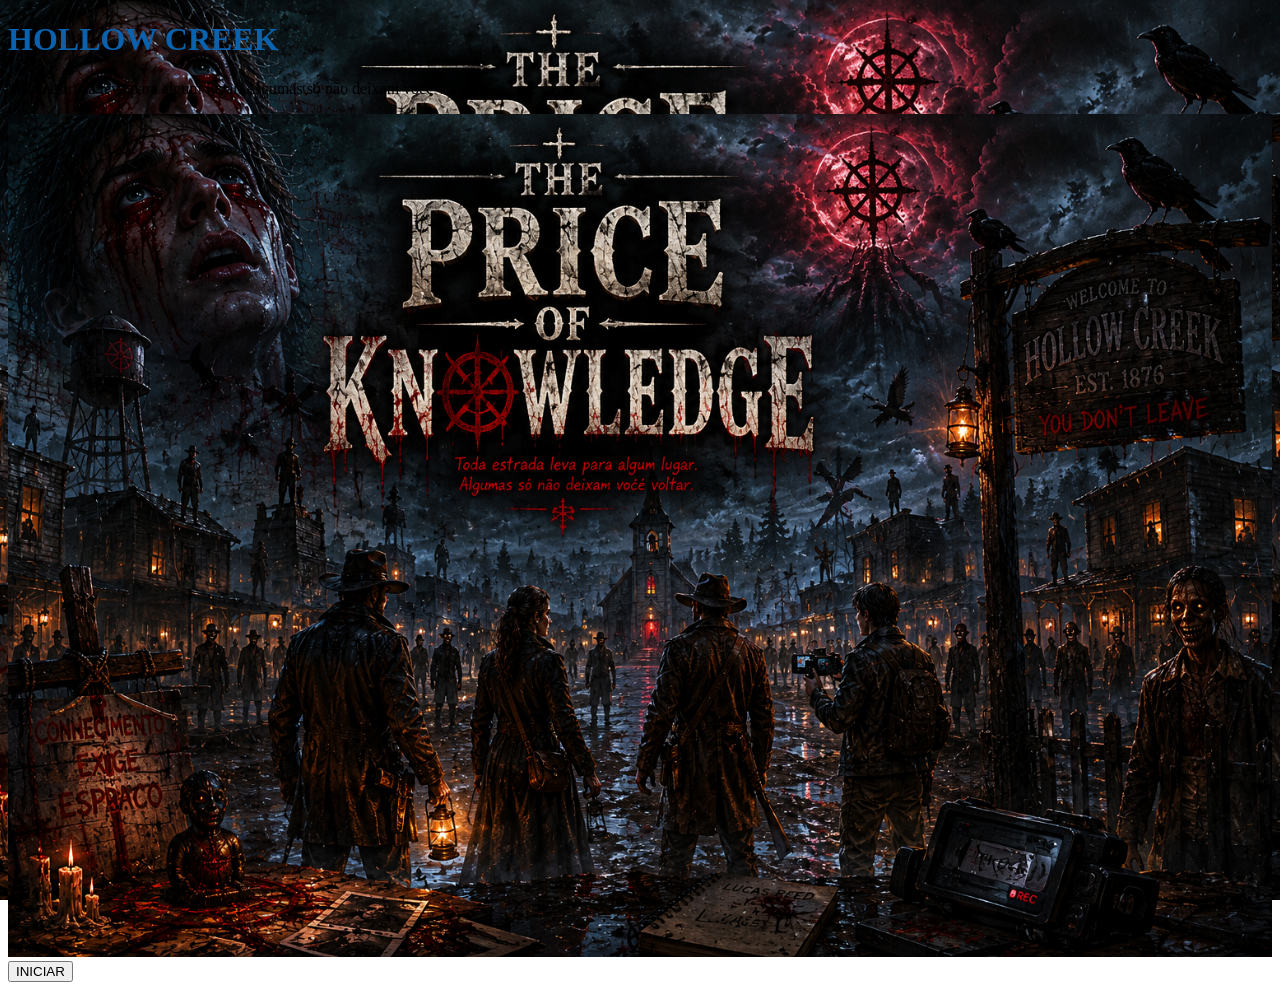
==== index.html @ 9d8df32e "a imagem de fundo foi colocada e as cores inseridas" ====
<!DOCTYPE html>
<html lang="pt-BR">
<head>
<meta charset="UTF-8">
<title>The Price of Knowledge</title>
<link rel="stylesheet" href="style.css">
</head>
 
<body>
 
<div class="overlay">
 
<h1>HOLLOW CREEK</h1>
 
<p>
"Toda estrada leva para algum lugar.
Algumas só não deixam você voltar."
</p>

<img src="./assets/imagens/O preço do conhecimento em Hollow Creek.png" alt="">
 
<a href="intro.html">
<button>INICIAR</button>
</a>
 
</div>
 
</body>
</html>
---- style.css ----
body {
    background-image: url("./assets/imagens/O\ preço\ do\ conhecimento\ em\ Hollow\ Creek.png");
    background-size: cover;      /* Faz a imagem cobrir toda a área */
    background-position: center; /* Centraliza a imagem */
    background-repeat: no-repeat;/* Evita repetição */
    background-attachment: fixed;/* Opcional: fixa o fundo ao rolar a página */
  }

  h1{
    color:rgb(10, 98, 175)
  }

  button{

  }
  img {
    width: 100%;
    height: auto;
  }
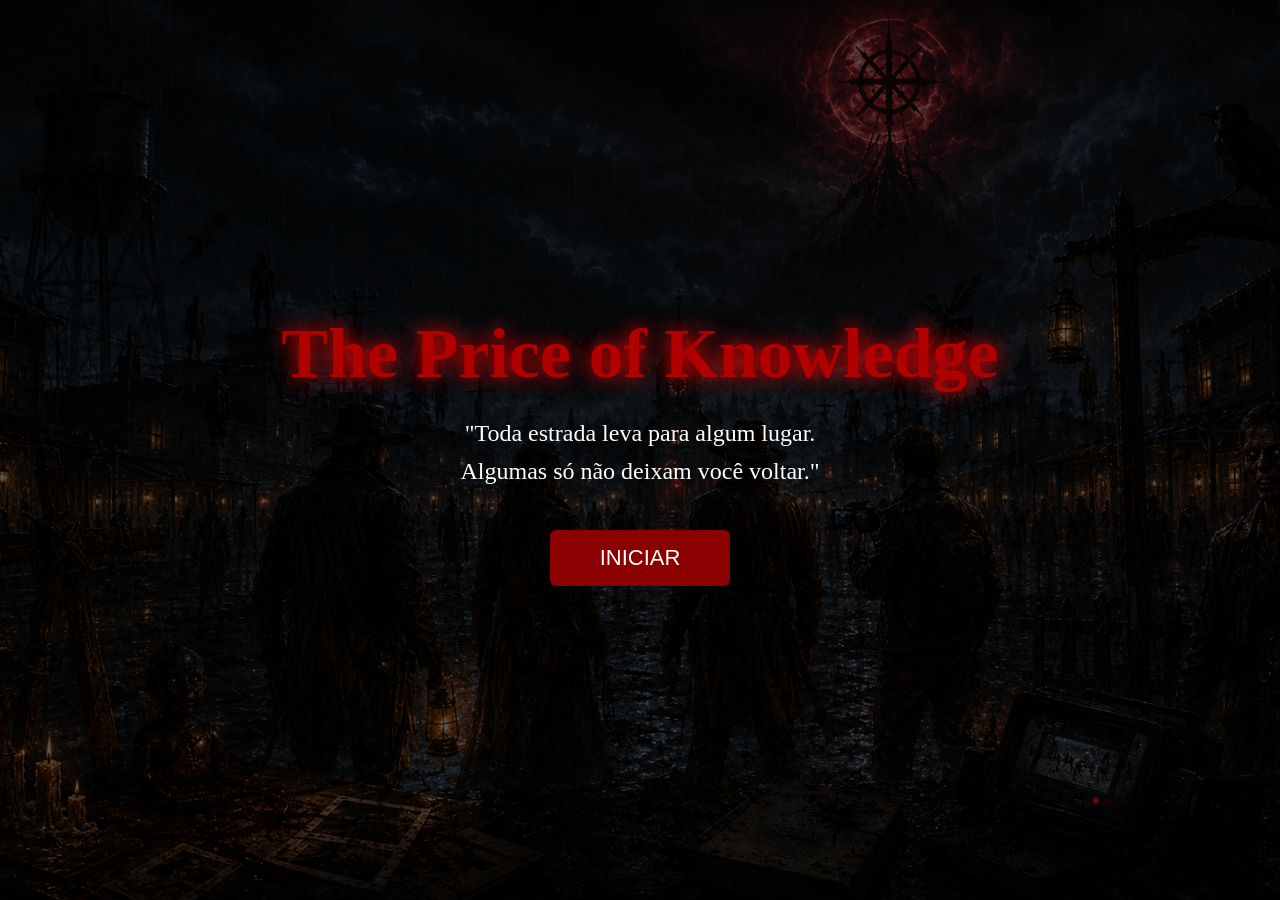
==== commit fe6f6e40: "adicionei imagem de fundo na pag 1" ====
--- a/index.html
+++ b/index.html
@@ -3,27 +3,91 @@
 <head>
 <meta charset="UTF-8">
 <title>The Price of Knowledge</title>
-<link rel="stylesheet" href="style.css">
+
+<style>
+*{
+    margin:0;
+    padding:0;
+    box-sizing:border-box;
+}
+
+body{
+    width:100%;
+    height:100vh;
+    font-family:Georgia, serif;
+
+    /* Imagem de fundo */
+    background-image:url("Imagem gerada_ Rua desolada e sombria à noite.png");
+    background-size:cover;
+    background-position:center;
+    background-repeat:no-repeat;
+    background-attachment:fixed;
+}
+
+.overlay{
+    width:100%;
+    height:100vh;
+
+    background:rgba(0,0,0,0.65);
+
+    display:flex;
+    flex-direction:column;
+    justify-content:center;
+    align-items:center;
+    text-align:center;
+
+    color:white;
+}
+
+h1{
+    font-size:70px;
+    color:#b10000;
+    text-shadow:0 0 20px #ff0000;
+    margin-bottom:20px;
+}
+
+p{
+    font-size:24px;
+    max-width:700px;
+    margin-bottom:40px;
+    line-height:1.6;
+}
+
+button{
+    padding:15px 50px;
+    font-size:22px;
+    border:none;
+    border-radius:6px;
+    cursor:pointer;
+    background:#8b0000;
+    color:white;
+    transition:.3s;
+}
+
+button:hover{
+    background:#5a0000;
+    transform:scale(1.05);
+}
+</style>
+
 </head>
- 
+
 <body>
- 
+
 <div class="overlay">
- 
-<h1>HOLLOW CREEK</h1>
- 
+
+<h1>The Price of Knowledge</h1>
+
 <p>
-"Toda estrada leva para algum lugar.
+"Toda estrada leva para algum lugar.<br>
 Algumas só não deixam você voltar."
 </p>
 
-<img src="./assets/imagens/O preço do conhecimento em Hollow Creek.png" alt="">
- 
 <a href="intro.html">
-<button>INICIAR</button>
+    <button>INICIAR</button>
 </a>
- 
+
 </div>
- 
+
 </body>
 </html>
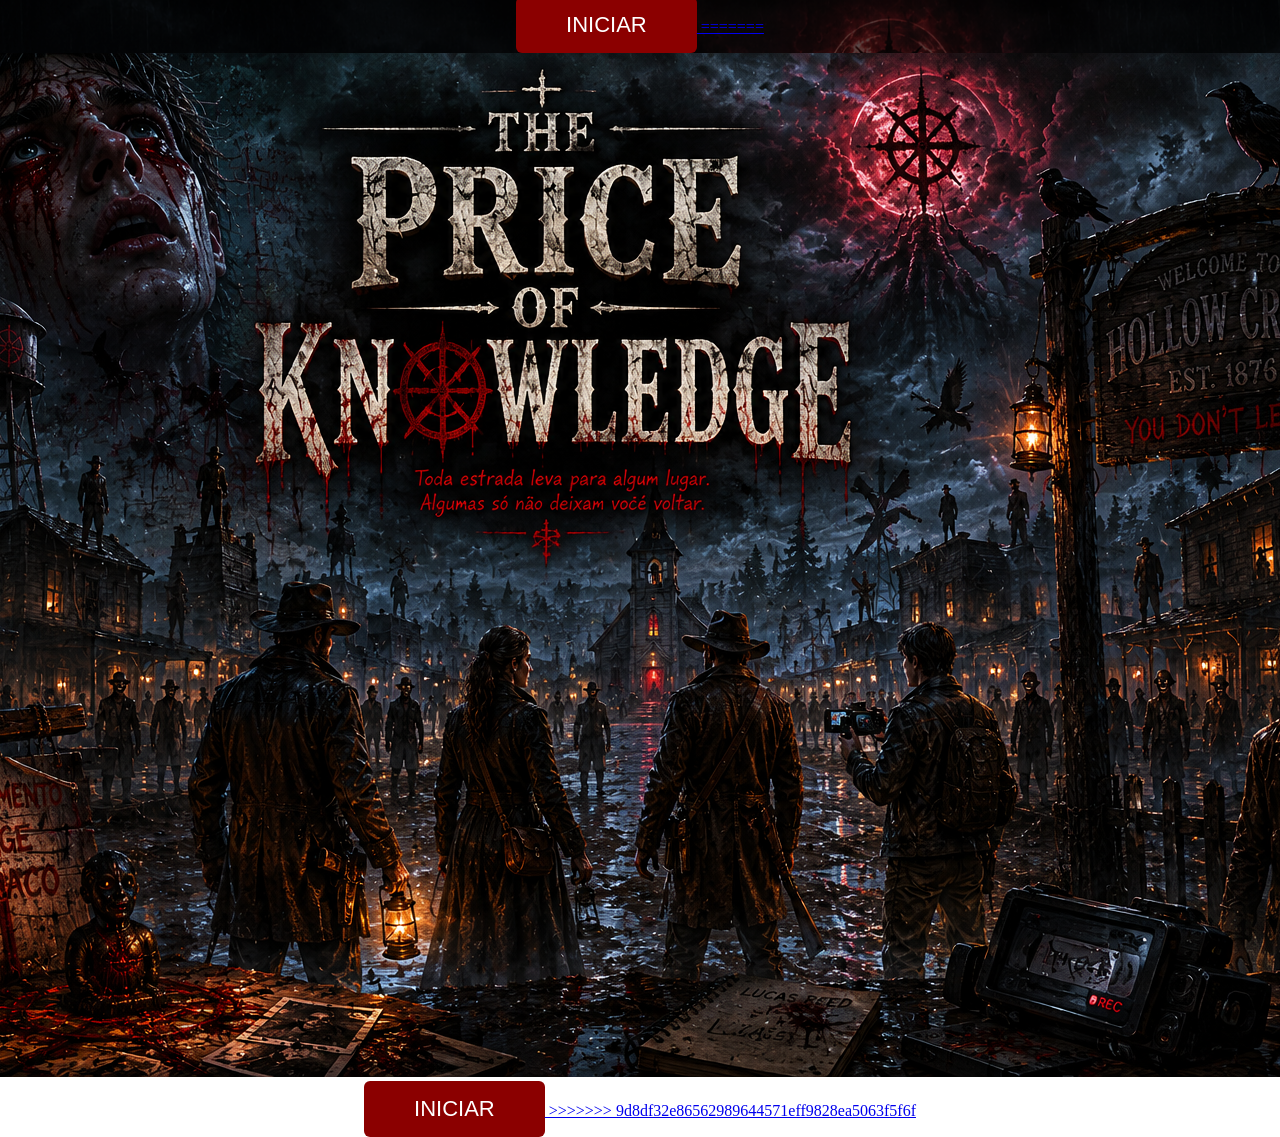
==== commit a8beb057: "Merge branch 'main' of https://github.com/gabrielga22/neg-o-guaiato-duda-e-laura" ====
--- a/index.html
+++ b/index.html
@@ -83,8 +83,15 @@
 Algumas só não deixam você voltar."
 </p>
 
+<<<<<<< HEAD
+<a href="./index2.html">
+    <button>INICIAR</button>
+=======
+<img src="./assets/imagens/O preço do conhecimento em Hollow Creek.png" alt="">
+ 
 <a href="intro.html">
-    <button>INICIAR</button>
+<button>INICIAR</button>
+>>>>>>> 9d8df32e86562989644571eff9828ea5063f5f6f
 </a>
 
 </div>
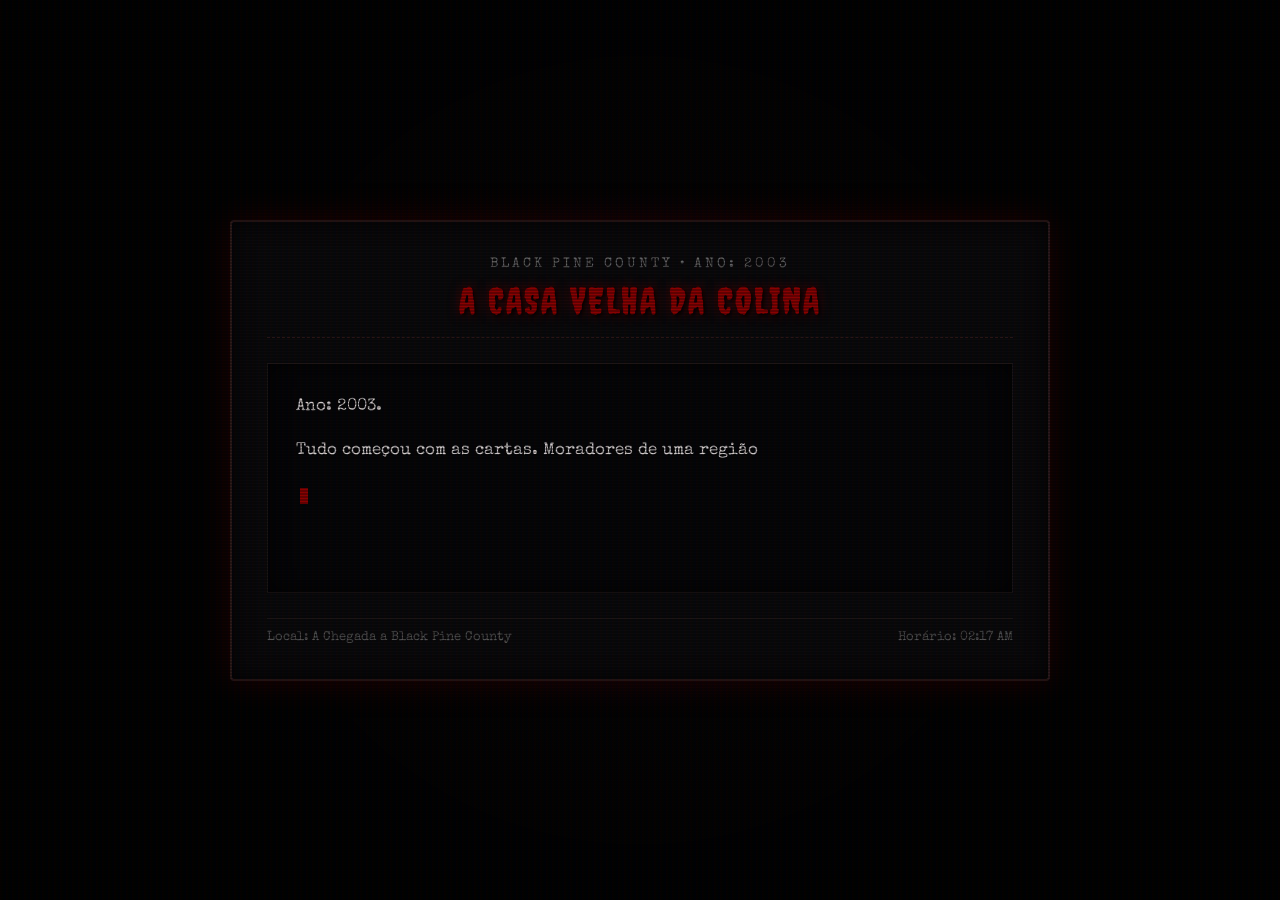
==== commit 94bbd0b5: "alteração nos arquivos" ====
--- a/index.html
+++ b/index.html
@@ -1,100 +1,367 @@
 <!DOCTYPE html>
 <html lang="pt-BR">
 <head>
-<meta charset="UTF-8">
-<title>The Price of Knowledge</title>
-
-<style>
-*{
-    margin:0;
-    padding:0;
-    box-sizing:border-box;
+  <meta charset="UTF-8">
+  <meta name="viewport" content="width=device-width, initial-scale=1.0">
+  <title>Black Pine County: A Casa Velha da Colina</title>
+  <link rel="preconnect" href="https://fonts.googleapis.com">
+  <link rel="preconnect" href="https://fonts.gstatic.com" crossorigin>
+  <link href="https://fonts.googleapis.com/css2?family=Creepster&family=Special+Elite&display=swap" rel="stylesheet">
+  <style>
+    * {
+      box-sizing: border-box;
+      margin: 0;
+      padding: 0;
+    }
+ 
+    body {
+      background-color: #030304;
+      color: #c8c3c3;
+      font-family: 'Special Elite', monospace;
+      min-height: 100vh;
+      display: flex;
+      justify-content: center;
+      align-items: center;
+      overflow-x: hidden;
+      position: relative;
+    }
+ 
+    /* Efeito Overlay CRT / Scanline de tela retro */
+    body::before {
+      content: " ";
+      display: block;
+      position: fixed;
+      top: 0; left: 0; bottom: 0; right: 0;
+      background: linear-gradient(rgba(18, 16, 16, 0) 50%, rgba(0, 0, 0, 0.3) 50%), linear-gradient(90deg, rgba(255, 0, 0, 0.03), rgba(0, 255, 0, 0.01), rgba(0, 0, 255, 0.03));
+      z-index: 100;
+      background-size: 100% 3px, 6px 100%;
+      pointer-events: none;
+    }
+ 
+    /* Vinheta sombria de lanterna / escuridão */
+    .overlay {
+      position: fixed;
+      top: 0; left: 0; width: 100%; height: 100%;
+      background: radial-gradient(circle at 50% 50%, rgba(20, 15, 15, 0.2) 0%, rgba(0, 0, 0, 0.85) 70%, rgba(0, 0, 0, 0.98) 100%);
+      pointer-events: none;
+      z-index: 10;
+    }
+ 
+    /* Container Principal */
+    .game-container {
+      width: 92%;
+      max-width: 820px;
+      background: #0a090b;
+      border: 2px solid #2e1a1a;
+      box-shadow: 0 0 35px rgba(139, 0, 0, 0.25), inset 0 0 20px rgba(0, 0, 0, 0.9);
+      border-radius: 4px;
+      padding: 35px;
+      position: relative;
+      z-index: 20;
+      margin: 20px 0;
+    }
+ 
+    /* Título do Capítulo */
+    .header-title {
+      font-family: 'Creepster', cursive;
+      color: #8b0000;
+      font-size: 2.3rem;
+      letter-spacing: 2px;
+      text-align: center;
+      text-shadow: 2px 2px 4px #000000, 0 0 12px rgba(139, 0, 0, 0.6);
+      border-bottom: 1px dashed #3a1e1e;
+      padding-bottom: 15px;
+      margin-bottom: 25px;
+    }
+ 
+    .chapter-tag {
+      font-size: 0.85rem;
+      color: #666;
+      text-transform: uppercase;
+      letter-spacing: 3px;
+      text-align: center;
+      margin-bottom: 8px;
+    }
+ 
+    /* Caixa de Texto de Diálogo */
+    .textbox {
+      background: #050507;
+      border: 1px solid #1c1515;
+      padding: 28px;
+      min-height: 230px;
+      line-height: 1.8;
+      font-size: 1.05rem;
+      color: #d1cccc;
+      margin-bottom: 25px;
+      box-shadow: inset 0 0 20px rgba(0,0,0,0.95);
+      position: relative;
+    }
+ 
+    .textbox p {
+      margin-bottom: 14px;
+    }
+ 
+    .highlight {
+      color: #a93226;
+      font-weight: bold;
+      text-shadow: 0 0 6px rgba(169, 50, 38, 0.5);
+    }
+ 
+    .whisper {
+      font-style: italic;
+      color: #888899;
+      padding-left: 15px;
+      border-left: 2px solid #552222;
+      margin: 10px 0;
+    }
+ 
+    /* Cursor piscante da máquina de escrever */
+    .cursor {
+      display: inline-block;
+      width: 8px;
+      height: 16px;
+      background-color: #8b0000;
+      margin-left: 4px;
+      animation: blink 0.8s infinite;
+      vertical-align: middle;
+    }
+ 
+    @keyframes blink {
+      0%, 100% { opacity: 1; }
+      50% { opacity: 0; }
+    }
+ 
+    /* Opções e Botões de Escolha */
+    .choices-title {
+      font-size: 0.85rem;
+      color: #773333;
+      margin-bottom: 15px;
+      text-transform: uppercase;
+      letter-spacing: 2px;
+    }
+ 
+    .choice-btn {
+      display: block;
+      width: 100%;
+      background: #120e0f;
+      color: #b0a8a8;
+      border: 1px solid #331f1f;
+      padding: 15px 20px;
+      margin-bottom: 12px;
+      font-family: 'Special Elite', monospace;
+      font-size: 0.95rem;
+      text-align: left;
+      cursor: pointer;
+      transition: all 0.3s ease;
+      position: relative;
+      overflow: hidden;
+    }
+ 
+    .choice-btn:hover {
+      background: #221012;
+      color: #ff4d4d;
+      border-color: #8b0000;
+      box-shadow: 0 0 12px rgba(139, 0, 0, 0.4);
+      padding-left: 25px;
+    }
+ 
+    .choice-btn::before {
+      content: ">";
+      margin-right: 10px;
+      color: #8b0000;
+      opacity: 0;
+      transition: opacity 0.3s ease;
+    }
+ 
+    .choice-btn:hover::before {
+      opacity: 1;
+    }
+ 
+    /* Barra de Status */
+    .status-bar {
+      margin-top: 25px;
+      font-size: 0.8rem;
+      color: #555;
+      display: flex;
+      justify-content: space-between;
+      border-top: 1px solid #1a1414;
+      padding-top: 12px;
+    }
+ 
+    .pulse {
+      animation: pulse-animation 2.5s infinite;
+    }
+ 
+    @keyframes pulse-animation {
+      0% { opacity: 0.7; }
+      50% { opacity: 1; text-shadow: 0 0 8px rgba(255, 0, 0, 0.8); }
+      100% { opacity: 0.7; }
+    }
+  </style>
+</head>
+<body>
+ 
+  <div class="overlay"></div>
+ 
+  <div class="game-container">
+    <div class="chapter-tag">Black Pine County • Ano: 2003</div>
+    <div class="header-title">A CASA VELHA DA COLINA</div>
+ 
+    <div class="textbox" id="text-display">
+      <div id="typed-content"></div><span class="cursor" id="cursor"></span>
+    </div>
+ 
+    <div id="choices-container">
+      <div class="choices-title" id="choices-label" style="display: none;">Escolha o seu próximo passo:</div>
+      <div id="buttons-group"></div>
+    </div>
+ 
+    <div class="status-bar">
+      <span id="status-location">Local: Entrada de Black Pine County</span>
+      <span id="status-time">Horário: 02:17 AM</span>
+    </div>
+  </div>
+ 
+  <script>
+    const storyNodes = {
+      scene1: {
+        location: "A Chegada a Black Pine County",
+        text: `<p>Ano: 2003.</p>
+               <p>Tudo começou com as cartas. Moradores de uma região isolada chamada <span class="highlight">Black Pine County</span> enviaram relatos perturbadores:</p>
+               <p class="whisper">• Vozes sussurrando de dentro das paredes...<br>
+                  • Pessoas desaparecendo sem deixar rastro...<br>
+                  • Luzes estranhas dançando no meio da floresta...</p>
+               <p>E, no centro de tudo, uma casa abandonada onde ninguém tem coragem de pisar há décadas. A antiga propriedade da <span class="highlight">Família Vidal</span> — desaparecida em 1978 após um suposto ritual coletivo.</p>
+               <p>Agora, numa noite chuvosa e gélida, os quatro investigadores chegam ao local.</p>`,
+        choices: [
+          { text: "Aproximar-se da mansão sob a chuva", target: "scene2" }
+        ]
+      },
+      scene2: {
+        location: "O Varandão da Mansão Vidal",
+        text: `<p>A chuva cai pesada contra o teto do carro. Vocês sobem os degraus de madeira podre do varandão.</p>
+               <p>A casa não parece apenas abandonada... <span class="highlight pulse">ela parece viva.</span></p>
+               <p>As tábuas rangem sob os pés mesmo quando o vento cessa. Estranhamente, todos os relógios que vocês encontram no corredor de entrada estão parados exatamente às <span class="highlight">02:17</span>.</p>
+               <p>Símbolos bizarros estão riscados por toda parte: nas paredes, nas portas e nos quadros antigos.</p>
+               <p>O grupo decide se dividir para cobrir mais terreno.</p>`,
+        choices: [
+          { text: "Controlar Lucas e explorar os barulhos no porão", target: "scene_lucas" },
+          { text: "Controlar Evelyn e examinar os símbolos no andar superior", target: "scene_evelyn" }
+        ]
+      },
+      scene_lucas: {
+        location: "Porão da Mansão Vidal",
+        text: `<p class="highlight">PERSPECTIVA: LUCAS</p>
+               <p>Lucas desce os degraus rangentes em direção ao porão. O ar é pesado, com cheiro de umidade e algo queimado.</p>
+               <p>Ao mover uma estante pesada coberta de teias de aranha, ele encontra algo...</p>
+               <p>Uma passagem secreta revelando uma câmara oculta. No chão, um círculo ritualístico cercado por velas derretidas e fotos antigas queimadas.</p>
+               <p>No centro, repousa um objeto estranho e inquietante que parece pulsar suavemente...</p>`,
+        choices: [
+          { text: "Tocar no objeto misterioso", target: "scene_end" },
+          { text: "Chamar os outros investigadores imediatamente", target: "scene_end" }
+        ]
+      },
+      scene_evelyn: {
+        location: "Segundo Andar da Mansão Vidal",
+        text: `<p class="highlight">PERSPECTIVA: EVELYN</p>
+               <p>Evelyn sobe a escadaria vitoriana. Os retratos da família Vidal parecem acompanhar cada movimento seu com os olhos.</p>
+               <p>Enquanto examina os símbolos entalhados no batente de um quarto, ela ouve um baque seco vindo lá de baixo, seguido pelo grito abafado de Lucas no porão!</p>
+               <p>O relógio no corredor começa a ecoar um clique metálico violento, mesmo sem os ponteiros se moverem.</p>`,
+        choices: [
+          { text: "Correr para o porão para acudir Lucas", target: "scene_end" }
+        ]
+      },
+      scene_end: {
+        location: "A Descoberta no Porão",
+        text: `<p class="highlight pulse">PRÓLOGO CONCLUÍDO</p>
+               <p>O ar da mansão congela instantaneamente. A chama das lanternas oscila até quase apagar.</p>
+               <p>Abaixo da casa, o que Lucas encontrou é apenas a primeira peça de um pesadelo muito maior escondido em Black Pine County...</p>
+               <p class="whisper">“Conhecimento exige espaço... E a mente humana paga o preço.”</p>`,
+        choices: [
+          { text: "🔄 Reiniciar o Prólogo", target: "scene1" }
+        ]
+      }
+    };
+ 
+    let typingTimeout;
+ 
+    function typeWriter(htmlText, elementId, callback) {
+      const container = document.getElementById(elementId);
+      const cursor = document.getElementById('cursor');
+      container.innerHTML = '';
+      cursor.style.display = 'inline-block';
+ 
+      let i = 0;
+      let currentHTML = '';
+     
+      function type() {
+        if (i < htmlText.length) {
+          if (htmlText[i] === '<') {
+            let tag = '';
+            while (htmlText[i] !== '>' && i < htmlText.length) {
+              tag += htmlText[i];
+              i++;
+            }
+            tag += '>';
+            i++;
+            currentHTML += tag;
+          } else {
+            currentHTML += htmlText[i];
+            i++;
+          }
+          container.innerHTML = currentHTML;
+          typingTimeout = setTimeout(type, 12);
+        } else {
+          cursor.style.display = 'none';
+          if (callback) callback();
+        }
+      }
+     
+      type();
+    }
+ 
+    function renderNode(nodeKey){
+ 
+const node = storyNodes[nodeKey];
+ 
+document.getElementById("status-location").innerText =
+"Local: " + node.location;
+ 
+const buttonsGroup = document.getElementById("buttons-group");
+const choicesLabel = document.getElementById("choices-label");
+ 
+buttonsGroup.innerHTML = "";
+choicesLabel.style.display = "none";
+ 
+typeWriter(node.text,"typed-content",function(){
+ 
+    choicesLabel.style.display="block";
+ 
+    node.choices.forEach(choice=>{
+ 
+        const btn=document.createElement("button");
+ 
+        btn.className="choice-btn";
+ 
+        btn.innerText=choice.text;
+ 
+        btn.onclick=function(){
+ 
+            renderNode(choice.target);
+ 
+        };
+ 
+        buttonsGroup.appendChild(btn);
+ 
+    });
+ 
+});
+ 
 }
-
-body{
-    width:100%;
-    height:100vh;
-    font-family:Georgia, serif;
-
-    /* Imagem de fundo */
-    background-image:url("Imagem gerada_ Rua desolada e sombria à noite.png");
-    background-size:cover;
-    background-position:center;
-    background-repeat:no-repeat;
-    background-attachment:fixed;
+window.onload = function(){
+renderNode('scene1');
 }
-
-.overlay{
-    width:100%;
-    height:100vh;
-
-    background:rgba(0,0,0,0.65);
-
-    display:flex;
-    flex-direction:column;
-    justify-content:center;
-    align-items:center;
-    text-align:center;
-
-    color:white;
-}
-
-h1{
-    font-size:70px;
-    color:#b10000;
-    text-shadow:0 0 20px #ff0000;
-    margin-bottom:20px;
-}
-
-p{
-    font-size:24px;
-    max-width:700px;
-    margin-bottom:40px;
-    line-height:1.6;
-}
-
-button{
-    padding:15px 50px;
-    font-size:22px;
-    border:none;
-    border-radius:6px;
-    cursor:pointer;
-    background:#8b0000;
-    color:white;
-    transition:.3s;
-}
-
-button:hover{
-    background:#5a0000;
-    transform:scale(1.05);
-}
-</style>
-
-</head>
-
-<body>
-
-<div class="overlay">
-
-<h1>The Price of Knowledge</h1>
-
-<p>
-"Toda estrada leva para algum lugar.<br>
-Algumas só não deixam você voltar."
-</p>
-
-<<<<<<< HEAD
-<a href="./index2.html">
-    <button>INICIAR</button>
-=======
-<img src="./assets/imagens/O preço do conhecimento em Hollow Creek.png" alt="">
- 
-<a href="intro.html">
-<button>INICIAR</button>
->>>>>>> 9d8df32e86562989644571eff9828ea5063f5f6f
-</a>
-
-</div>
-
+  </script>
 </body>
-</html>+</html>
+ 
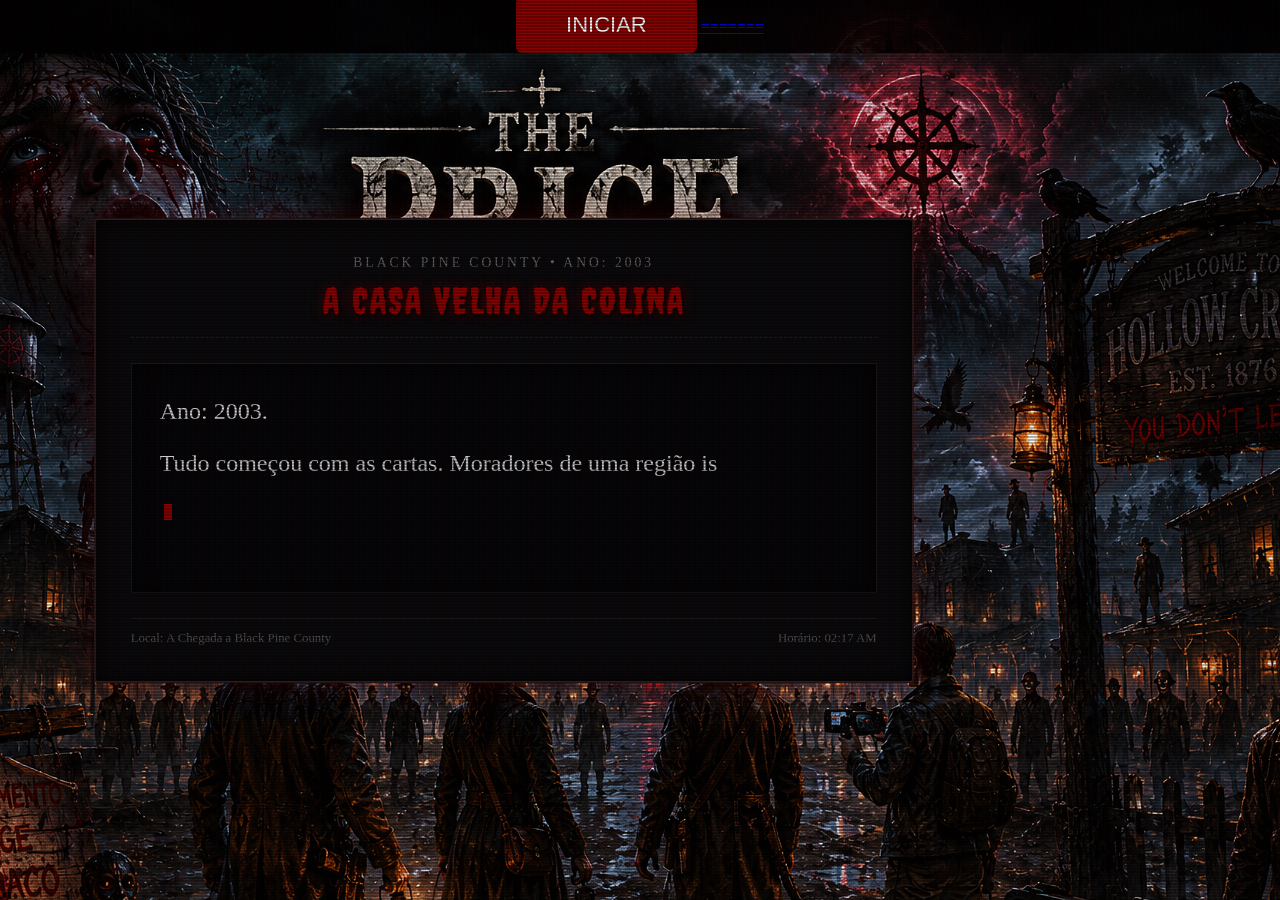
==== commit 825dea92: "Merge branch 'main' of https://github.com/gabrielga22/neg-o-guaiato-duda-e-laura" ====
--- a/index.html
+++ b/index.html
@@ -1,6 +1,7 @@
 <!DOCTYPE html>
 <html lang="pt-BR">
 <head>
+<<<<<<< HEAD
   <meta charset="UTF-8">
   <meta name="viewport" content="width=device-width, initial-scale=1.0">
   <title>Black Pine County: A Casa Velha da Colina</title>
@@ -362,6 +363,103 @@
 renderNode('scene1');
 }
   </script>
+=======
+<meta charset="UTF-8">
+<title>The Price of Knowledge</title>
+
+<style>
+*{
+    margin:0;
+    padding:0;
+    box-sizing:border-box;
+}
+
+body{
+    width:100%;
+    height:100vh;
+    font-family:Georgia, serif;
+
+    /* Imagem de fundo */
+    background-image:url("Imagem gerada_ Rua desolada e sombria à noite.png");
+    background-size:cover;
+    background-position:center;
+    background-repeat:no-repeat;
+    background-attachment:fixed;
+}
+
+.overlay{
+    width:100%;
+    height:100vh;
+
+    background:rgba(0,0,0,0.65);
+
+    display:flex;
+    flex-direction:column;
+    justify-content:center;
+    align-items:center;
+    text-align:center;
+
+    color:white;
+}
+
+h1{
+    font-size:70px;
+    color:#b10000;
+    text-shadow:0 0 20px #ff0000;
+    margin-bottom:20px;
+}
+
+p{
+    font-size:24px;
+    max-width:700px;
+    margin-bottom:40px;
+    line-height:1.6;
+}
+
+button{
+    padding:15px 50px;
+    font-size:22px;
+    border:none;
+    border-radius:6px;
+    cursor:pointer;
+    background:#8b0000;
+    color:white;
+    transition:.3s;
+}
+
+button:hover{
+    background:#5a0000;
+    transform:scale(1.05);
+}
+</style>
+
+</head>
+
+<body>
+
+<div class="overlay">
+
+<h1>The Price of Knowledge</h1>
+
+<p>
+"Toda estrada leva para algum lugar.<br>
+Algumas só não deixam você voltar."
+</p>
+
+<<<<<<< HEAD
+<a href="./index2.html">
+    <button>INICIAR</button>
+=======
+<img src="./assets/imagens/O preço do conhecimento em Hollow Creek.png" alt="">
+ 
+<a href="intro.html">
+<button>INICIAR</button>
+>>>>>>> 9d8df32e86562989644571eff9828ea5063f5f6f
+</a>
+
+</div>
+
+>>>>>>> a8beb05786feccaffd629a3d0b5d5e7cc0f3f1ef
 </body>
 </html>
  
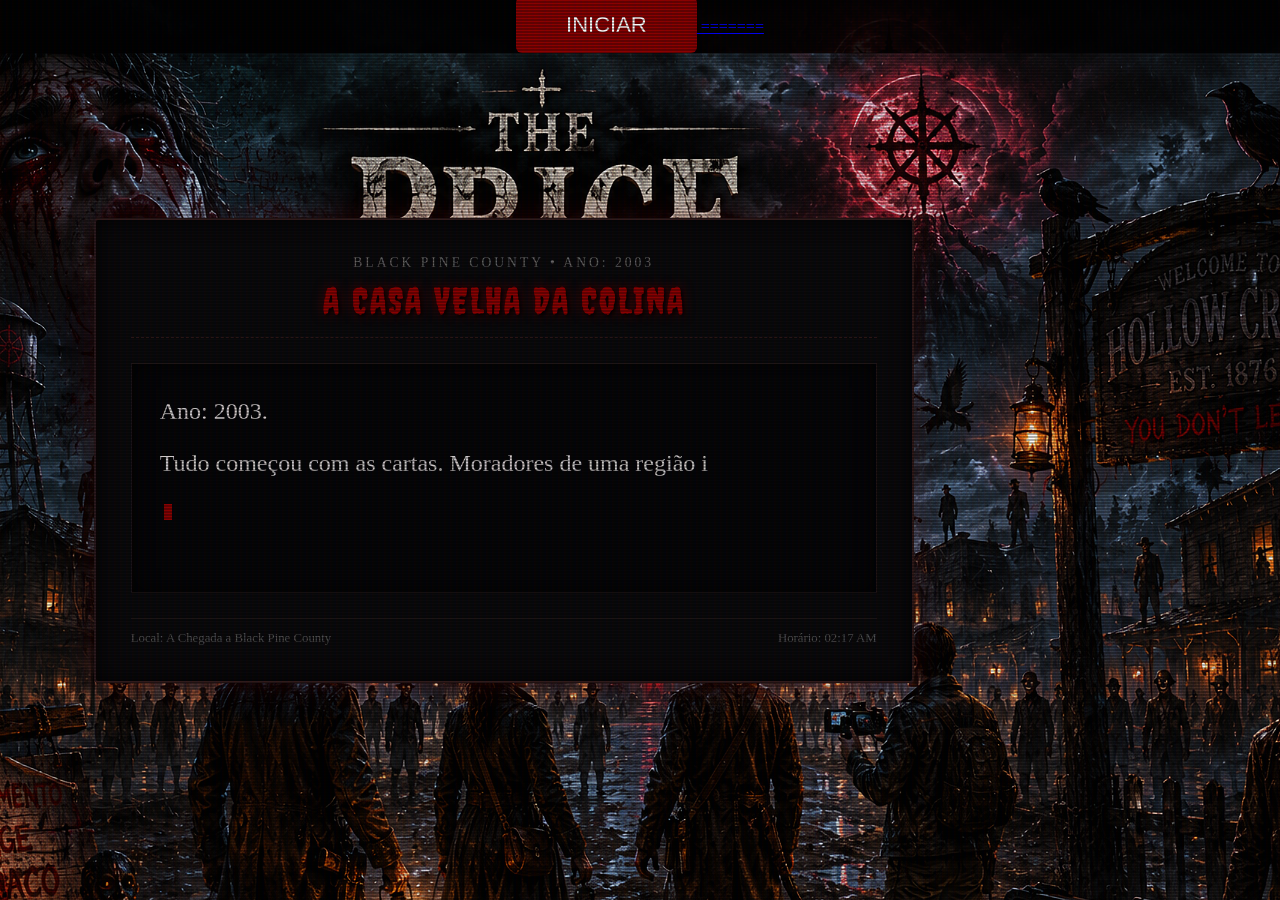
==== commit 6cca3bda: "removi o index 2 e interliguei o index 1 com a pag 1" ====
--- a/index.html
+++ b/index.html
@@ -452,7 +452,7 @@
 =======
 <img src="./assets/imagens/O preço do conhecimento em Hollow Creek.png" alt="">
  
-<a href="intro.html">
+<a href="pag1.html">
 <button>INICIAR</button>
 >>>>>>> 9d8df32e86562989644571eff9828ea5063f5f6f
 </a>
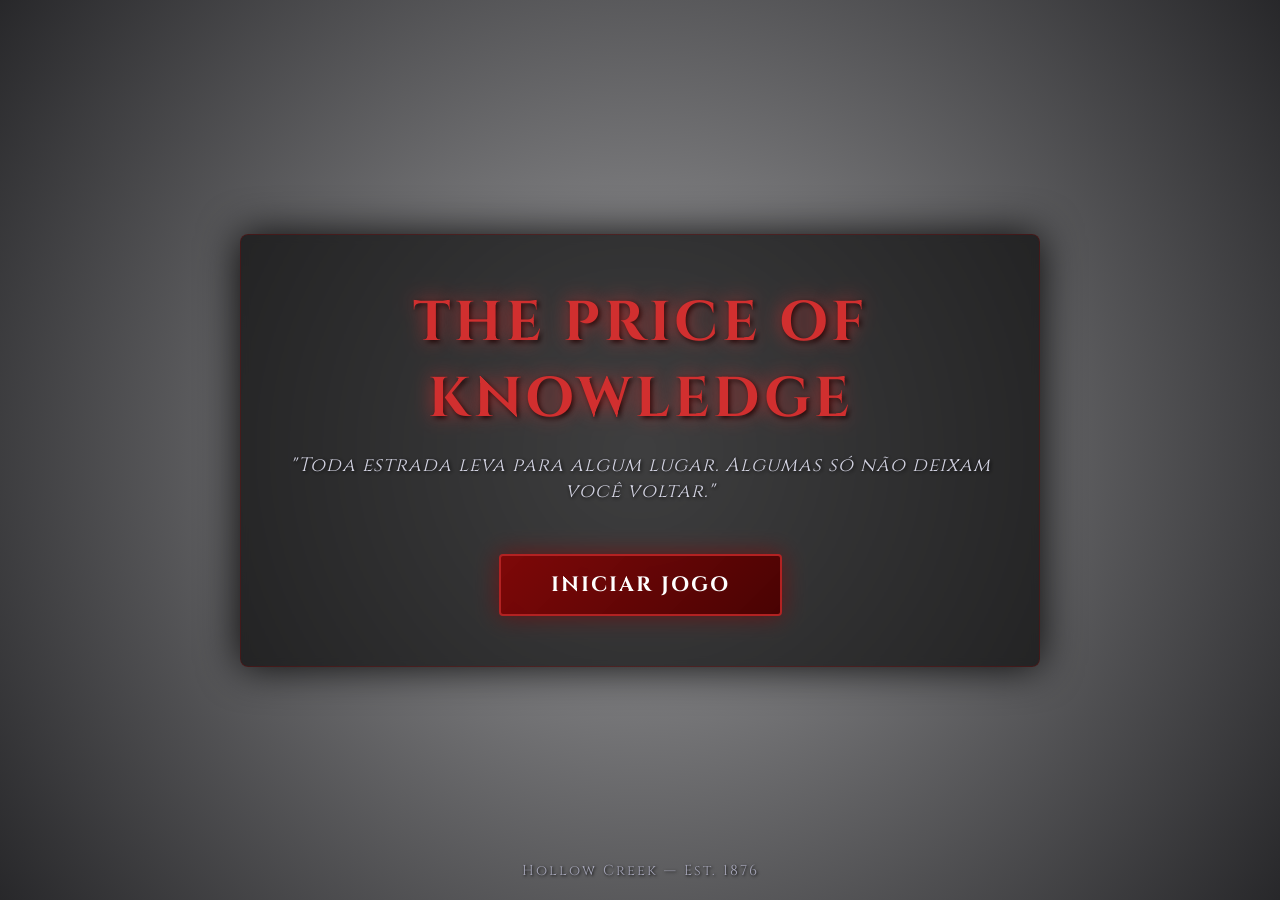
==== commit 40cdf306: "refiz o index 1" ====
--- a/index.html
+++ b/index.html
@@ -1,465 +1,149 @@
 <!DOCTYPE html>
 <html lang="pt-BR">
 <head>
-<<<<<<< HEAD
-  <meta charset="UTF-8">
-  <meta name="viewport" content="width=device-width, initial-scale=1.0">
-  <title>Black Pine County: A Casa Velha da Colina</title>
-  <link rel="preconnect" href="https://fonts.googleapis.com">
-  <link rel="preconnect" href="https://fonts.gstatic.com" crossorigin>
-  <link href="https://fonts.googleapis.com/css2?family=Creepster&family=Special+Elite&display=swap" rel="stylesheet">
-  <style>
-    * {
-      box-sizing: border-box;
-      margin: 0;
-      padding: 0;
-    }
- 
-    body {
-      background-color: #030304;
-      color: #c8c3c3;
-      font-family: 'Special Elite', monospace;
-      min-height: 100vh;
-      display: flex;
-      justify-content: center;
-      align-items: center;
-      overflow-x: hidden;
-      position: relative;
-    }
- 
-    /* Efeito Overlay CRT / Scanline de tela retro */
-    body::before {
-      content: " ";
-      display: block;
-      position: fixed;
-      top: 0; left: 0; bottom: 0; right: 0;
-      background: linear-gradient(rgba(18, 16, 16, 0) 50%, rgba(0, 0, 0, 0.3) 50%), linear-gradient(90deg, rgba(255, 0, 0, 0.03), rgba(0, 255, 0, 0.01), rgba(0, 0, 255, 0.03));
-      z-index: 100;
-      background-size: 100% 3px, 6px 100%;
-      pointer-events: none;
-    }
- 
-    /* Vinheta sombria de lanterna / escuridão */
-    .overlay {
-      position: fixed;
-      top: 0; left: 0; width: 100%; height: 100%;
-      background: radial-gradient(circle at 50% 50%, rgba(20, 15, 15, 0.2) 0%, rgba(0, 0, 0, 0.85) 70%, rgba(0, 0, 0, 0.98) 100%);
-      pointer-events: none;
-      z-index: 10;
-    }
- 
-    /* Container Principal */
-    .game-container {
-      width: 92%;
-      max-width: 820px;
-      background: #0a090b;
-      border: 2px solid #2e1a1a;
-      box-shadow: 0 0 35px rgba(139, 0, 0, 0.25), inset 0 0 20px rgba(0, 0, 0, 0.9);
-      border-radius: 4px;
-      padding: 35px;
-      position: relative;
-      z-index: 20;
-      margin: 20px 0;
-    }
- 
-    /* Título do Capítulo */
-    .header-title {
-      font-family: 'Creepster', cursive;
-      color: #8b0000;
-      font-size: 2.3rem;
-      letter-spacing: 2px;
-      text-align: center;
-      text-shadow: 2px 2px 4px #000000, 0 0 12px rgba(139, 0, 0, 0.6);
-      border-bottom: 1px dashed #3a1e1e;
-      padding-bottom: 15px;
-      margin-bottom: 25px;
-    }
- 
-    .chapter-tag {
-      font-size: 0.85rem;
-      color: #666;
-      text-transform: uppercase;
-      letter-spacing: 3px;
-      text-align: center;
-      margin-bottom: 8px;
-    }
- 
-    /* Caixa de Texto de Diálogo */
-    .textbox {
-      background: #050507;
-      border: 1px solid #1c1515;
-      padding: 28px;
-      min-height: 230px;
-      line-height: 1.8;
-      font-size: 1.05rem;
-      color: #d1cccc;
-      margin-bottom: 25px;
-      box-shadow: inset 0 0 20px rgba(0,0,0,0.95);
-      position: relative;
-    }
- 
-    .textbox p {
-      margin-bottom: 14px;
-    }
- 
-    .highlight {
-      color: #a93226;
-      font-weight: bold;
-      text-shadow: 0 0 6px rgba(169, 50, 38, 0.5);
-    }
- 
-    .whisper {
-      font-style: italic;
-      color: #888899;
-      padding-left: 15px;
-      border-left: 2px solid #552222;
-      margin: 10px 0;
-    }
- 
-    /* Cursor piscante da máquina de escrever */
-    .cursor {
-      display: inline-block;
-      width: 8px;
-      height: 16px;
-      background-color: #8b0000;
-      margin-left: 4px;
-      animation: blink 0.8s infinite;
-      vertical-align: middle;
-    }
- 
-    @keyframes blink {
-      0%, 100% { opacity: 1; }
-      50% { opacity: 0; }
-    }
- 
-    /* Opções e Botões de Escolha */
-    .choices-title {
-      font-size: 0.85rem;
-      color: #773333;
-      margin-bottom: 15px;
-      text-transform: uppercase;
-      letter-spacing: 2px;
-    }
- 
-    .choice-btn {
-      display: block;
-      width: 100%;
-      background: #120e0f;
-      color: #b0a8a8;
-      border: 1px solid #331f1f;
-      padding: 15px 20px;
-      margin-bottom: 12px;
-      font-family: 'Special Elite', monospace;
-      font-size: 0.95rem;
-      text-align: left;
-      cursor: pointer;
-      transition: all 0.3s ease;
-      position: relative;
-      overflow: hidden;
-    }
- 
-    .choice-btn:hover {
-      background: #221012;
-      color: #ff4d4d;
-      border-color: #8b0000;
-      box-shadow: 0 0 12px rgba(139, 0, 0, 0.4);
-      padding-left: 25px;
-    }
- 
-    .choice-btn::before {
-      content: ">";
-      margin-right: 10px;
-      color: #8b0000;
-      opacity: 0;
-      transition: opacity 0.3s ease;
-    }
- 
-    .choice-btn:hover::before {
-      opacity: 1;
-    }
- 
-    /* Barra de Status */
-    .status-bar {
-      margin-top: 25px;
-      font-size: 0.8rem;
-      color: #555;
-      display: flex;
-      justify-content: space-between;
-      border-top: 1px solid #1a1414;
-      padding-top: 12px;
-    }
- 
-    .pulse {
-      animation: pulse-animation 2.5s infinite;
-    }
- 
-    @keyframes pulse-animation {
-      0% { opacity: 0.7; }
-      50% { opacity: 1; text-shadow: 0 0 8px rgba(255, 0, 0, 0.8); }
-      100% { opacity: 0.7; }
-    }
-  </style>
+    <meta charset="UTF-8">
+    <meta name="viewport" content="width=device-width, initial-scale=1.0">
+    <title>The Price of Knowledge - Iniciar Jogo</title>
+    
+    <!-- Fonte Cinzel do Google Fonts -->
+    <link rel="preconnect" href="https://fonts.googleapis.com">
+    <link rel="preconnect" href="https://fonts.gstatic.com" crossorigin>
+    <link href="https://fonts.googleapis.com/css2?family=Cinzel:wght@400;700&display=swap" rel="stylesheet">
+
+    <style>
+        * {
+            margin: 0;
+            padding: 0;
+            box-sizing: border-box;
+        }
+
+        body {
+            /* Imagem de fundo configurada com o nome exato do arquivo que você enviou */
+            background-image: url('1000147916_2.jpg');
+            background-size: cover;
+            background-position: center;
+            background-repeat: no-repeat;
+            background-attachment: fixed;
+            
+            color: #e0e0e0;
+            font-family: 'Cinzel', 'Georgia', serif;
+            height: 100vh;
+            display: flex;
+            justify-content: center;
+            align-items: center;
+            overflow: hidden;
+            position: relative;
+        }
+
+        /* Camada escura por cima da imagem para destacar o menu */
+        .background-overlay {
+            position: absolute;
+            top: 0;
+            left: 0;
+            width: 100%;
+            height: 100%;
+            background: radial-gradient(circle at center, rgba(10, 10, 15, 0.4) 0%, rgba(2, 2, 5, 0.85) 100%);
+            z-index: 1;
+        }
+
+        /* Container Principal do Menu com efeito de vidro esfumaçado */
+        .menu-container {
+            position: relative;
+            z-index: 2;
+            text-align: center;
+            padding: 50px 40px;
+            max-width: 800px;
+            width: 90%;
+            background: rgba(0, 0, 0, 0.6); 
+            border: 1px solid rgba(139, 0, 0, 0.3);
+            border-radius: 8px;
+            box-shadow: 0 0 40px rgba(0,0,0,0.9);
+            backdrop-filter: blur(4px);
+        }
+
+        /* Título do Jogo */
+        h1 {
+            font-size: 3.5rem;
+            color: #d12f2f;
+            text-transform: uppercase;
+            letter-spacing: 4px;
+            margin-bottom: 15px;
+            text-shadow: 0 0 20px rgba(209, 47, 47, 0.8), 2px 2px 5px #000;
+        }
+
+        .subtitle {
+            font-size: 1.2rem;
+            color: #d1d1e0;
+            font-style: italic;
+            margin-bottom: 50px;
+            letter-spacing: 1px;
+            text-shadow: 1px 1px 4px #000;
+        }
+
+        /* Botão de Iniciar */
+        .btn-start {
+            display: inline-block;
+            padding: 15px 50px;
+            font-size: 1.3rem;
+            font-weight: bold;
+            text-transform: uppercase;
+            color: #fff;
+            background: linear-gradient(135deg, rgba(139, 0, 0, 0.85) 0%, rgba(74, 0, 0, 0.95) 100%);
+            border: 2px solid #b22222;
+            border-radius: 4px;
+            text-decoration: none;
+            letter-spacing: 2px;
+            cursor: pointer;
+            transition: all 0.3s ease;
+            box-shadow: 0 0 25px rgba(139, 0, 0, 0.6);
+        }
+
+        .btn-start:hover {
+            background: linear-gradient(135deg, rgba(161, 0, 0, 0.95) 0%, rgba(96, 0, 0, 1) 100%);
+            border-color: #ff4d4d;
+            box-shadow: 0 0 35px rgba(255, 77, 77, 0.9);
+            transform: scale(1.05);
+        }
+
+        .btn-start:active {
+            transform: scale(0.98);
+        }
+
+        /* Rodapé estético */
+        .footer-note {
+            position: absolute;
+            bottom: 20px;
+            width: 100%;
+            text-align: center;
+            font-size: 0.9rem;
+            color: #a3a3b5;
+            z-index: 2;
+            letter-spacing: 2px;
+            text-shadow: 1px 1px 3px #000;
+        }
+
+        @media (max-width: 600px) {
+            h1 { font-size: 2.2rem; }
+            .subtitle { font-size: 1rem; }
+            .menu-container { padding: 30px 20px; }
+        }
+    </style>
 </head>
 <body>
- 
-  <div class="overlay"></div>
- 
-  <div class="game-container">
-    <div class="chapter-tag">Black Pine County • Ano: 2003</div>
-    <div class="header-title">A CASA VELHA DA COLINA</div>
- 
-    <div class="textbox" id="text-display">
-      <div id="typed-content"></div><span class="cursor" id="cursor"></span>
+
+    <div class="background-overlay"></div>
+
+    <div class="menu-container">
+        <h1>The Price of Knowledge</h1>
+        <p class="subtitle">"Toda estrada leva para algum lugar. Algumas só não deixam você voltar."</p>
+        
+        <!-- Link interligado para o primeiro capítulo do seu jogo -->
+        <a href="pag1.html" class="btn-start">Iniciar Jogo</a>
     </div>
- 
-    <div id="choices-container">
-      <div class="choices-title" id="choices-label" style="display: none;">Escolha o seu próximo passo:</div>
-      <div id="buttons-group"></div>
+
+    <div class="footer-note">
+        Hollow Creek — Est. 1876
     </div>
- 
-    <div class="status-bar">
-      <span id="status-location">Local: Entrada de Black Pine County</span>
-      <span id="status-time">Horário: 02:17 AM</span>
-    </div>
-  </div>
- 
-  <script>
-    const storyNodes = {
-      scene1: {
-        location: "A Chegada a Black Pine County",
-        text: `<p>Ano: 2003.</p>
-               <p>Tudo começou com as cartas. Moradores de uma região isolada chamada <span class="highlight">Black Pine County</span> enviaram relatos perturbadores:</p>
-               <p class="whisper">• Vozes sussurrando de dentro das paredes...<br>
-                  • Pessoas desaparecendo sem deixar rastro...<br>
-                  • Luzes estranhas dançando no meio da floresta...</p>
-               <p>E, no centro de tudo, uma casa abandonada onde ninguém tem coragem de pisar há décadas. A antiga propriedade da <span class="highlight">Família Vidal</span> — desaparecida em 1978 após um suposto ritual coletivo.</p>
-               <p>Agora, numa noite chuvosa e gélida, os quatro investigadores chegam ao local.</p>`,
-        choices: [
-          { text: "Aproximar-se da mansão sob a chuva", target: "scene2" }
-        ]
-      },
-      scene2: {
-        location: "O Varandão da Mansão Vidal",
-        text: `<p>A chuva cai pesada contra o teto do carro. Vocês sobem os degraus de madeira podre do varandão.</p>
-               <p>A casa não parece apenas abandonada... <span class="highlight pulse">ela parece viva.</span></p>
-               <p>As tábuas rangem sob os pés mesmo quando o vento cessa. Estranhamente, todos os relógios que vocês encontram no corredor de entrada estão parados exatamente às <span class="highlight">02:17</span>.</p>
-               <p>Símbolos bizarros estão riscados por toda parte: nas paredes, nas portas e nos quadros antigos.</p>
-               <p>O grupo decide se dividir para cobrir mais terreno.</p>`,
-        choices: [
-          { text: "Controlar Lucas e explorar os barulhos no porão", target: "scene_lucas" },
-          { text: "Controlar Evelyn e examinar os símbolos no andar superior", target: "scene_evelyn" }
-        ]
-      },
-      scene_lucas: {
-        location: "Porão da Mansão Vidal",
-        text: `<p class="highlight">PERSPECTIVA: LUCAS</p>
-               <p>Lucas desce os degraus rangentes em direção ao porão. O ar é pesado, com cheiro de umidade e algo queimado.</p>
-               <p>Ao mover uma estante pesada coberta de teias de aranha, ele encontra algo...</p>
-               <p>Uma passagem secreta revelando uma câmara oculta. No chão, um círculo ritualístico cercado por velas derretidas e fotos antigas queimadas.</p>
-               <p>No centro, repousa um objeto estranho e inquietante que parece pulsar suavemente...</p>`,
-        choices: [
-          { text: "Tocar no objeto misterioso", target: "scene_end" },
-          { text: "Chamar os outros investigadores imediatamente", target: "scene_end" }
-        ]
-      },
-      scene_evelyn: {
-        location: "Segundo Andar da Mansão Vidal",
-        text: `<p class="highlight">PERSPECTIVA: EVELYN</p>
-               <p>Evelyn sobe a escadaria vitoriana. Os retratos da família Vidal parecem acompanhar cada movimento seu com os olhos.</p>
-               <p>Enquanto examina os símbolos entalhados no batente de um quarto, ela ouve um baque seco vindo lá de baixo, seguido pelo grito abafado de Lucas no porão!</p>
-               <p>O relógio no corredor começa a ecoar um clique metálico violento, mesmo sem os ponteiros se moverem.</p>`,
-        choices: [
-          { text: "Correr para o porão para acudir Lucas", target: "scene_end" }
-        ]
-      },
-      scene_end: {
-        location: "A Descoberta no Porão",
-        text: `<p class="highlight pulse">PRÓLOGO CONCLUÍDO</p>
-               <p>O ar da mansão congela instantaneamente. A chama das lanternas oscila até quase apagar.</p>
-               <p>Abaixo da casa, o que Lucas encontrou é apenas a primeira peça de um pesadelo muito maior escondido em Black Pine County...</p>
-               <p class="whisper">“Conhecimento exige espaço... E a mente humana paga o preço.”</p>`,
-        choices: [
-          { text: "🔄 Reiniciar o Prólogo", target: "scene1" }
-        ]
-      }
-    };
- 
-    let typingTimeout;
- 
-    function typeWriter(htmlText, elementId, callback) {
-      const container = document.getElementById(elementId);
-      const cursor = document.getElementById('cursor');
-      container.innerHTML = '';
-      cursor.style.display = 'inline-block';
- 
-      let i = 0;
-      let currentHTML = '';
-     
-      function type() {
-        if (i < htmlText.length) {
-          if (htmlText[i] === '<') {
-            let tag = '';
-            while (htmlText[i] !== '>' && i < htmlText.length) {
-              tag += htmlText[i];
-              i++;
-            }
-            tag += '>';
-            i++;
-            currentHTML += tag;
-          } else {
-            currentHTML += htmlText[i];
-            i++;
-          }
-          container.innerHTML = currentHTML;
-          typingTimeout = setTimeout(type, 12);
-        } else {
-          cursor.style.display = 'none';
-          if (callback) callback();
-        }
-      }
-     
-      type();
-    }
- 
-    function renderNode(nodeKey){
- 
-const node = storyNodes[nodeKey];
- 
-document.getElementById("status-location").innerText =
-"Local: " + node.location;
- 
-const buttonsGroup = document.getElementById("buttons-group");
-const choicesLabel = document.getElementById("choices-label");
- 
-buttonsGroup.innerHTML = "";
-choicesLabel.style.display = "none";
- 
-typeWriter(node.text,"typed-content",function(){
- 
-    choicesLabel.style.display="block";
- 
-    node.choices.forEach(choice=>{
- 
-        const btn=document.createElement("button");
- 
-        btn.className="choice-btn";
- 
-        btn.innerText=choice.text;
- 
-        btn.onclick=function(){
- 
-            renderNode(choice.target);
- 
-        };
- 
-        buttonsGroup.appendChild(btn);
- 
-    });
- 
-});
- 
-}
-window.onload = function(){
-renderNode('scene1');
-}
-  </script>
-=======
-<meta charset="UTF-8">
-<title>The Price of Knowledge</title>
 
-<style>
-*{
-    margin:0;
-    padding:0;
-    box-sizing:border-box;
-}
-
-body{
-    width:100%;
-    height:100vh;
-    font-family:Georgia, serif;
-
-    /* Imagem de fundo */
-    background-image:url("Imagem gerada_ Rua desolada e sombria à noite.png");
-    background-size:cover;
-    background-position:center;
-    background-repeat:no-repeat;
-    background-attachment:fixed;
-}
-
-.overlay{
-    width:100%;
-    height:100vh;
-
-    background:rgba(0,0,0,0.65);
-
-    display:flex;
-    flex-direction:column;
-    justify-content:center;
-    align-items:center;
-    text-align:center;
-
-    color:white;
-}
-
-h1{
-    font-size:70px;
-    color:#b10000;
-    text-shadow:0 0 20px #ff0000;
-    margin-bottom:20px;
-}
-
-p{
-    font-size:24px;
-    max-width:700px;
-    margin-bottom:40px;
-    line-height:1.6;
-}
-
-button{
-    padding:15px 50px;
-    font-size:22px;
-    border:none;
-    border-radius:6px;
-    cursor:pointer;
-    background:#8b0000;
-    color:white;
-    transition:.3s;
-}
-
-button:hover{
-    background:#5a0000;
-    transform:scale(1.05);
-}
-</style>
-
-</head>
-
-<body>
-
-<div class="overlay">
-
-<h1>The Price of Knowledge</h1>
-
-<p>
-"Toda estrada leva para algum lugar.<br>
-Algumas só não deixam você voltar."
-</p>
-
-<<<<<<< HEAD
-<a href="./index2.html">
-    <button>INICIAR</button>
-=======
-<img src="./assets/imagens/O preço do conhecimento em Hollow Creek.png" alt="">
- 
-<a href="pag1.html">
-<button>INICIAR</button>
->>>>>>> 9d8df32e86562989644571eff9828ea5063f5f6f
-</a>
-
-</div>
-
->>>>>>> a8beb05786feccaffd629a3d0b5d5e7cc0f3f1ef
 </body>
-</html>
- +</html>
